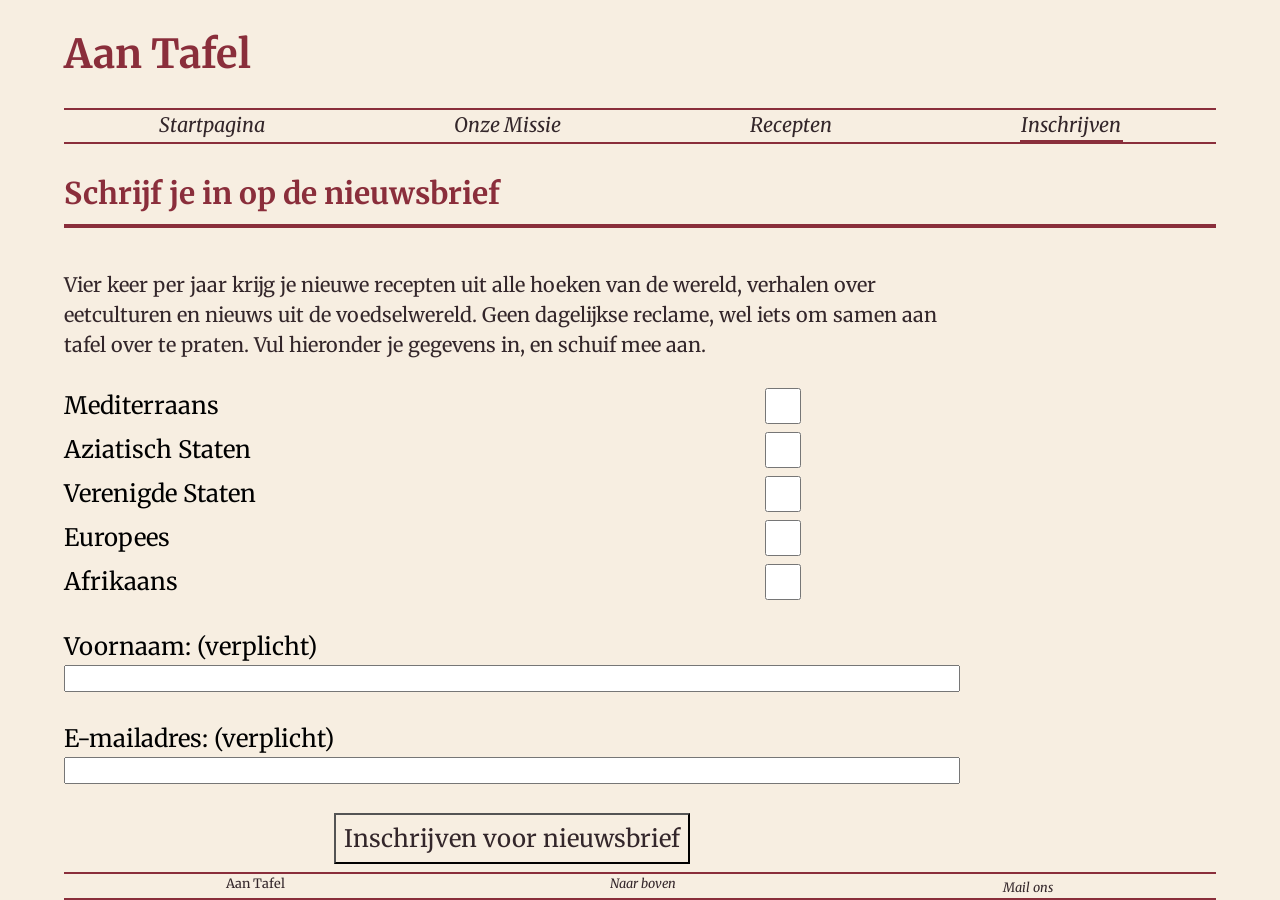
==== inschrijven.html @ cccd8f9d "Starting dry clean" ====
<!DOCTYPE html>
<html lang="nl">
<head>
    <meta charset="UTF-8">
    <meta name="viewport" content="width=device-width, initial-scale=1.0">
    <link rel="stylesheet" href="style.css">
    <title>Aan Tafel: Inschrijven</title>
</head>
<body>
    <header id="header">
        <h1>Aan Tafel</h1>
        <nav>
            <ul>
                <li class="make-header-underlining">
                    <a href="index.html">Startpagina</a>
                </li>
                <li class="make-header-underlining">
                    <a href="onze-missie.html">Onze Missie</a>
                </li>
                <li>
                    <a href="recepten.html">Recepten</a>
                </li>
                <li id="current">
                    <a  aria-current="page" href="inschrijven.html">Inschrijven</a>
                </li>
            </ul>
        </nav>
    </header>


    <main>

        <section class="subscription">

            <h2>Schrijf je in op de nieuwsbrief</h2>

            <p>Vier keer per jaar krijg je nieuwe recepten uit alle hoeken van de wereld,
                verhalen over eetculturen en nieuws uit de voedselwereld.
                Geen dagelijkse reclame, wel iets om samen aan tafel over te praten.
                Vul hieronder je gegevens in, en schuif mee aan.
            </p>

            <form action="#" method="post">
                <div class="checkbox-section">
                    <label for="optie-Mediterraans">Mediterraans</label>
                    <input type="checkbox" id="keuken-opties" name="optie-Mediterraans">
                    <label for="optie-Aziatisch">Aziatisch Staten</label>
                    <input type="checkbox" id="keuken-opties" name="optie-Aziatisch">
                    <label for="optie-Verenigde-Staten">Verenigde Staten</label>
                    <input type="checkbox" id="keuken-opties" name="optie-Verenigde-Staten">
                    <label for="optie-Europees">Europees</label>
                    <input type="checkbox" id="keuken-opties" name="optie-Europees">
                    <label for="optie-Afrikaans">Afrikaans</label>
                    <input type="checkbox" id="keuken-opties" name="optie-Afrikaans">
                </div>

                <div>
                    <label for="voornaam">Voornaam: (verplicht)</label>
                    <input type="text" id="voornaam" required maxlength="100" name="voornaam">
                </div>

                <div>
                    <label for="e-mailadres">E-mailadres: (verplicht)</label>
                    <input type="email" id="e-mailadres" required maxlength="254" name="e-mailadres">
                </div>
                <button type="submit">Inschrijven voor nieuwsbrief</button>
            </form>

        </section>

    </main>



    <footer>

        <p>Aan Tafel</p>

        <a href="#header">Naar boven</a>

        <address>
            <a href="mailto:jonathan.smeets@student.ucll.be">Mail ons</a>
        </address>

    </footer>

</body>
</html>
---- style.css ----
@font-face{
    font-family: "merriweather";
    src: url("fonts/merriweather-bold-italic.woff2");
    font-weight: 700;
    font-style: italic;
}

@font-face{
    font-family: "merriweather";
    src: url("fonts/merriweather-bold.woff2");
    font-weight: 700;
    font-style: normal;
}

@font-face{
    font-family: "merriweather";
    src: url(fonts/merriweather-italic.woff2);
    font-weight: 400;
    font-style: italic;
}

@font-face{
    font-family: "merriweather";
    src: url(fonts/merriweather-regular.woff2);
    font-weight: 400;
    font-style: normal;
}

:root{
    --font-fam: "merriweather", serif;
    --text-color:#33262A;
    --primary-accent: #8A2E3B;
    --secondary-accent: #C27A45;
    --background-color: #f7eee1;
    --primary-gap: 1.8rem;
    --secondary-gap: 1.5rem;
    --tertiary-gap: 1rem;
    --fourth-gap: 0.5rem;
    --par-line-height: 1.5;
    --font-size-extra-large: 2rem;
    --font-size-large: 1.5rem;
    --font-size-medium: 1.2rem;
    --font-size-regular: 1rem;
    --font-size-small: 0.8rem;
    --font-size-a: 1rem;
    --font-max-h1: 2.5rem;
    --font-max-h2: 1.875rem;
    --font-max-h3: 1.5rem;
    --font-max-h4: 1.245rem;
    --font-max-small: 1rem;
    --font-max-p: 1.245rem;
    --font-max-a: 1.245rem;
    --font-scaling-value: 1dvw;
    --special-small-margin: 0.1rem;
    --clamp-min: 0rem;
    --clamp-max: 0rem;
}

*{
    margin: 0;
    padding: 0;
    box-sizing: border-box;
}

nav ul{
    list-style: none;
}

img, picture{
    max-width: 100%;
    max-height: 100%;
    height: 100%;
    width: 100%;
}

img{
    object-fit: cover;
}


body{
    display: flex;
    flex-direction: column;
    gap: var(--primary-gap);
    background-color: var(--background-color);
    min-height: 100dvh;
    line-height: var(--par-line-height);
}

section, article, aside, figure, main, div{
    display: grid;
}

main{
    gap: var(--secondary-gap);
}

main, header, footer{
    width: 96dvw;
    margin: auto;
}

section, article, aside{
    gap: var(--tertiary-gap);
}

figure{
    gap: var(--fourth-gap);
}

#current{
    border-bottom: 0.15rem solid var(--primary-accent);
}

ol, .recipe-article ul{
    margin-left: 1rem;
}

li{
    max-width: 70ch;
}



/*Text related styling*/

body, button, input{
    font-family: var(--font-fam);
}

em{
    font-weight: 700;
    margin-left: var(--special-small-margin);
    margin-right: var(--special-small-margin);
}
/*clamps start*/
figcaption, p{
    font-size: clamp(var(--clamp-min), var(--font-scaling-value) + var(--clamp-min), var(--clamp-max));
}

figcaption{
    --clamp-min: var(--font-size-small);
    --clamp-max: var(--font-max-p);
}

p{
    --clamp-min: var(--font-size-regular);
    --clamp-max: var(--font-max-p);
}

/*clamps end*/

p{
    color: var(--text-color);
    max-width: 70ch;
}

h1, h2, h3, h4, h5{
    padding-bottom: 0.5rem;
}

h1, h2, h3{
    color: var(--primary-accent);
}

h1{
    font-size: clamp(var(--font-size-extra-large), var(--font-scaling-value) + var(--font-size-extra-large), var(--font-max-h1));
    margin-top: 1.5rem;
    margin-bottom: 1rem;

}

h2, h3{
    border-bottom: 0.25rem solid var(--primary-accent);
    width: 100%;
}

h2{
    font-size: clamp(var(--font-size-large), var(--font-scaling-value) + var(--font-size-large), var(--font-max-h2));
    margin-top: 1.2rem;
    margin-bottom: 0.8rem;
}

h3{
    font-size: clamp(var(--font-size-medium), var(--font-scaling-value) + (var(--font-size-medium)), var(--font-max-h3));
    margin-top: 1rem;
    margin-bottom: 0.7rem;
}


h4{
    font-size: clamp(var(--font-size-regular), var(--font-scaling-value) + var(--font-size-medium), var(--font-max-h4));
    color: var(--text-color);
    margin-top: 0.9rem;
    margin-bottom: 0.6rem;
}

h5{
    margin-top: 0.8rem;
    margin-bottom: 0.4rem;
    font-size: clamp(var(--font-size-regular), var(--font-scaling-value) + var(--font-size-regular), var(--font-max-h4));
}

label, button{
    font-size: clamp(var(--font-size-regular), var(--font-scaling-value) + var(--font-size-regular), var(--font-size-large));

}


button{
    color: var(--text-color);
    background-color: var(--background-color);
    transition: all 1s ease-in-out;
}

button:hover{
    color: var(--text-color);
    background-color: var(--secondary-accent);
}

a:link, a:visited{
    color: var(--text-color);
    font-size: clamp(var(--font-size-a), var(--font-scaling-value) + var(--font-size-a), var(--font-max-a));
    text-decoration: none;
    font-style: italic;
    margin-left: var(--special-small-margin);
    margin-right: var(--special-small-margin);
}



a:hover{
    color: var(--primary-accent);
    text-decoration: underline solid var(--primary-accent) 0.05rem;
}


/*HEADER and FOOTER*/

header nav ul{
    display: grid;
    grid-template-columns: repeat(2, 1fr);
    border-top: 0.15rem solid var(--primary-accent);
    border-bottom: 0.15rem solid var(--primary-accent);
}

.make-header-underlining{
    border-bottom: 0.1rem dashed var(--secondary-accent);
}

header{
    display: flex;
    flex-direction: column;
}

footer{
    display: flex;
    justify-content: space-evenly;
    border-top: 0.15rem solid var(--primary-accent);
    border-bottom: 0.15rem solid var(--primary-accent);
}


footer p, footer a:link, footer a:visited{
    font-size: var(--font-size-small);
}


/*WEBPAGES*/

/*HOMEPAGE*/

.homepage-top-pics{
    grid-template-columns: 1fr;
}

/*BLOCKQUOTE*/

blockquote{
    display: flex;
    flex-flow: column wrap;
    border-top: 0.4rem double var(--secondary-accent);
    border-bottom: 0.4rem double var(--secondary-accent);
    padding-top: 0.5rem;
    padding-bottom: 0.5rem;
}

blockquote p{
    font-style: italic;
    font-weight: 700;
    font-size: clamp(var(--font-size-medium), var(--font-scaling-value) + var(--font-size-medium), var(--font-max-h1));
    color: var(--primary-accent);
    text-align: center;
}

blockquote p, blockquote, figcaption, .mission, .recipe-article, form button{
    margin: auto;
}

/*RECIPES PAGE*/


/*"INSCHRIJVEN" PAGE*/

form{
    display: grid;
    width: 70dvw;
    gap: var(--primary-gap);
    background-color: var(--background-color);
}

form div{
    display: grid;
}

form button{
    width: fit-content;
    padding: 0.5rem;
}

.checkbox-section{
    gap: var(--fourth-gap);
}

.checkbox-section input{
    grid-column: 2 / 3;
}

input[type="checkbox"]{
    accent-color: var(--primary-accent);
}

input{
    color: var(--primary-accent);
    font-size: large;
}







/*hides or shows content based based on screen size*/

    .visible-from-tablet, .visible-from-desktop{
        display: none;
    }



/*MEDIA QUERIES*/


@media (min-width: 380px){

    main, header, footer{
        width: 90dvw;
        margin: auto;
    }
}


/*REGULAR PHONE SIZE*/



/*TABLET SIZE*/

@media (min-width: 600px){

    /*HEADER AND FOOTER START*/

    header nav ul, footer{
        display: flex;
        justify-content: space-evenly;
    }
    .make-header-underlining{
        border-bottom: none;
    }

    /*HEADER AND FOOTER END*/

    article.visible-from-tablet{
        display: grid;
    }

    img.visible-from-tablet, picture.visible-from-tablet{
        display: block;
    }


    /*start of homepage*/

    .homepage-top-pics figure{
        grid-template-columns: 2fr 1fr;
        grid-template-rows: repeat(2, 1fr);
    }

    .news, .new-recipes{
        grid-template-columns: repeat(3, 1fr);
        grid-template-rows: 1fr 5fr;
    }

    .news h3, .new-recipes h3{
        grid-area: 1 / 1 / 2 / 4;
    }

    .news article, .new-recipes article{
        grid-template-columns: 1fr;
        grid-template-rows: repeat(2, 1fr);

    }

    /*one of the homepage pics spans*/

    .spans-for-tablet-desktop{
        grid-area: 1 / 1 / 3 / 2;
    }

    /*end of homepage*/

    /*start of "onze missie" page*/

    .mission-top-pics, .mission-bottom-pics{
        grid-template-columns: repeat(2, 1fr);
    }

    .mission-top-pics figcaption, .mission-bottom-pics figcaption, .recipe-article figcaption{
        grid-area: 2 / 1 / 3 / 3;
    }

    /*end of "onze missie" page*/

    /*start of "recepten" page*/

    .recipe-article figure{
        grid-template-columns: repeat(2, 1fr);
    }

    .prep-section ol, .ingredient-section ul{
        display: grid;
        gap: var(--fourth-gap);
    }

    .ingredient-section ul{
        justify-self: start;
    }
    /*end of "recepten" page*/

    /*start of "inschrijven" page*/

}

    /*end of "inschrijven" page*/



/*DESKTOP SIZE*/


@media (min-width: 1024px){

    article.visible-from-desktop{
        display: grid;
    }

    picture.visible-from-desktop, img.visible-from-desktop{
        display: block;
    }

    header nav ul, footer{
        justify-content: space-around;
    }

    /*HOMEPAGE START*/

    .homepage-top-pics figure{
        grid-template-columns: 2fr 1fr 1fr;
    }

    .news, .new-recipes{
        grid-template-columns: repeat(4, 1fr);
    }

    .news h3, .new-recipes h3{
        grid-area: 1 / 1 / 2 / 5;
    }

    /*HOMEPAGE END*/

    /*"ONZE MISSIE" START*/

    .mission-top-pics, .mission-bottom-pics{
        grid-template-columns: repeat(4, 1fr);
        grid-template-rows: 1fr;
    }

    .mission-top-pics figcaption, .mission-bottom-pics figcaption{
        grid-area: 2 / 1 / 3 / 5;
    }

    .mission{
        margin-top: 5rem;
        margin-bottom: 5rem;
    }

    /*"ONZE MISSIE" END*/

    /*"RECEPTEN" START*/

    .recipe-article figure{
        grid-template-rows:  1fr 1fr 0.2fr;
    }

    .recipe-article div{
        grid-template-columns: repeat(2, 1fr);
    }

    .prep-section, .ingredient-section{
        display: flex;
        flex-direction: column;
    }

    .recipe-article figcaption{
        grid-area: 3 / 1 / 4 / 3;
    }

    .recipe-article{
        width: 90%;
    }

    /*"RECEPTEN" END*/

    /*"INSCHRIJVEN" START*/

    .subscription{
        gap: var(--primary-gap);
    }


    /*"INSCHRIJVEN" END"*/
}

/*Roughly 40% or more laptop would have this screen width size*/
@media(min-width: 1250px){

    body, main{
        gap: var(--fourth-gap);
    }

    /*HOMEPAGE START*/

    /*These settings lower the distance between content in the news
    and new-recipes sections. Without these the distance would be obviously
    large on around 40% or more laptops.*/


    .news article, .new-recipes article{
        grid-template-rows: 0.5fr 0.4fr;
    }

    /*HOMEPAGE END*/

    .recipe-article picture, .recipe-article img{
        max-width: 35dvw;
        max-height: 40dvh;
        margin: auto;
    }

    .recipe-article figure{
        grid-template-columns: repeat(2, 1fr);
        grid-template-rows: 0.8fr 0.2fr;
    }

}
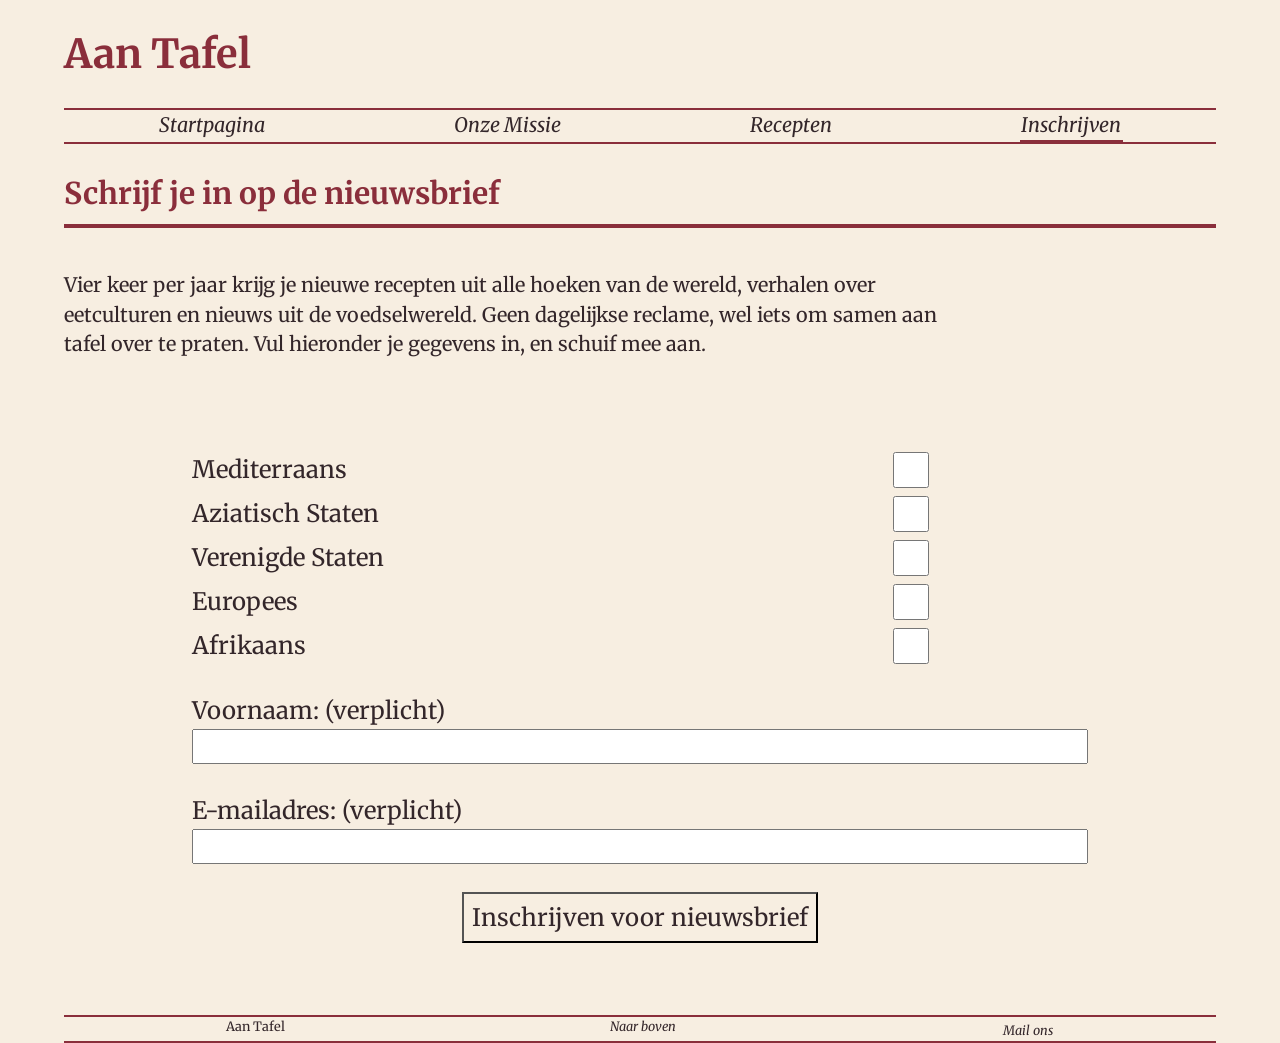
==== commit f3c37e82: "Fix typo in figcaption mission page" ====
--- a/inschrijven.html
+++ b/inschrijven.html
@@ -43,15 +43,15 @@
             <form action="#" method="post">
                 <div class="checkbox-section">
                     <label for="optie-Mediterraans">Mediterraans</label>
-                    <input type="checkbox" id="keuken-opties" name="optie-Mediterraans">
+                    <input type="checkbox" id="optie-Mediterraans" name="optie-Mediterraans">
                     <label for="optie-Aziatisch">Aziatisch Staten</label>
-                    <input type="checkbox" id="keuken-opties" name="optie-Aziatisch">
+                    <input type="checkbox" id="optie-Aziatisch" name="optie-Aziatisch">
                     <label for="optie-Verenigde-Staten">Verenigde Staten</label>
-                    <input type="checkbox" id="keuken-opties" name="optie-Verenigde-Staten">
+                    <input type="checkbox" id="optie-Verenigde-Staten" name="optie-Verenigde-Staten">
                     <label for="optie-Europees">Europees</label>
-                    <input type="checkbox" id="keuken-opties" name="optie-Europees">
+                    <input type="checkbox" id="optie-Europees" name="optie-Europees">
                     <label for="optie-Afrikaans">Afrikaans</label>
-                    <input type="checkbox" id="keuken-opties" name="optie-Afrikaans">
+                    <input type="checkbox" id="optie-Afrikaans" name="optie-Afrikaans">
                 </div>
 
                 <div>
--- a/style.css
+++ b/style.css
@@ -14,14 +14,14 @@
 
 @font-face{
     font-family: "merriweather";
-    src: url(fonts/merriweather-italic.woff2);
+    src: url("fonts/merriweather-italic.woff2");
     font-weight: 400;
     font-style: italic;
 }
 
 @font-face{
     font-family: "merriweather";
-    src: url(fonts/merriweather-regular.woff2);
+    src: url("fonts/merriweather-regular.woff2");
     font-weight: 400;
     font-style: normal;
 }
@@ -47,13 +47,13 @@
     --font-max-h2: 1.875rem;
     --font-max-h3: 1.5rem;
     --font-max-h4: 1.245rem;
-    --font-max-small: 1rem;
     --font-max-p: 1.245rem;
     --font-max-a: 1.245rem;
     --font-scaling-value: 1dvw;
     --special-small-margin: 0.1rem;
     --clamp-min: 0rem;
     --clamp-max: 0rem;
+    --clamp-ideal: 0rem;
 }
 
 *{
@@ -67,9 +67,9 @@
 }
 
 img, picture{
-    max-width: 100%;
     max-height: 100%;
     height: 100%;
+    /*Instead max-width because the images didn't fill the space as desired*/
     width: 100%;
 }
 
@@ -108,7 +108,7 @@
     gap: var(--fourth-gap);
 }
 
-#current{
+#current, header nav ul, footer{
     border-bottom: 0.15rem solid var(--primary-accent);
 }
 
@@ -126,15 +126,16 @@
 
 body, button, input{
     font-family: var(--font-fam);
+    color: var(--text-color);
 }
 
 em{
     font-weight: 700;
-    margin-left: var(--special-small-margin);
-    margin-right: var(--special-small-margin);
-}
-/*clamps start*/
-figcaption, p{
+    margin-inline: var(--special-small-margin);
+}
+
+/*clamps*/
+figcaption, p, h1, h2, h3, h4, h5, a:link, a:visited, label, button{
     font-size: clamp(var(--clamp-min), var(--font-scaling-value) + var(--clamp-min), var(--clamp-max));
 }
 
@@ -148,10 +149,42 @@
     --clamp-max: var(--font-max-p);
 }
 
-/*clamps end*/
+h1{
+    --clamp-min: var(--font-size-extra-large);
+    --clamp-max: var(--font-max-h1);
+}
+
+h2{
+    --clamp-min: var(--font-size-large);
+    --clamp-max: var(--font-max-h2);
+}
+
+h3{
+    --clamp-min: var(--font-size-medium);
+    --clamp-max: var(--font-max-h3);
+}
+
+h4{
+    --clamp-min: var(--font-size-medium);
+    --clamp-max: var(--font-max-h4);
+}
+
+h5{
+    --clamp-min: var(--font-size-regular);
+    --clamp-max: var(--font-max-h4);
+}
+
+a:link, a:visited{
+    --clamp-min: var(--font-size-a);
+    --clamp-max: var(--font-max-a);
+}
+
+label, button{
+    --clamp-min: var(--font-size-regular);
+    --clamp-max: var(--font-size-large);
+}
 
 p{
-    color: var(--text-color);
     max-width: 70ch;
 }
 
@@ -164,10 +197,8 @@
 }
 
 h1{
-    font-size: clamp(var(--font-size-extra-large), var(--font-scaling-value) + var(--font-size-extra-large), var(--font-max-h1));
     margin-top: 1.5rem;
     margin-bottom: 1rem;
-
 }
 
 h2, h3{
@@ -176,21 +207,17 @@
 }
 
 h2{
-    font-size: clamp(var(--font-size-large), var(--font-scaling-value) + var(--font-size-large), var(--font-max-h2));
     margin-top: 1.2rem;
     margin-bottom: 0.8rem;
 }
 
 h3{
-    font-size: clamp(var(--font-size-medium), var(--font-scaling-value) + (var(--font-size-medium)), var(--font-max-h3));
     margin-top: 1rem;
     margin-bottom: 0.7rem;
 }
 
 
 h4{
-    font-size: clamp(var(--font-size-regular), var(--font-scaling-value) + var(--font-size-medium), var(--font-max-h4));
-    color: var(--text-color);
     margin-top: 0.9rem;
     margin-bottom: 0.6rem;
 }
@@ -198,42 +225,28 @@
 h5{
     margin-top: 0.8rem;
     margin-bottom: 0.4rem;
-    font-size: clamp(var(--font-size-regular), var(--font-scaling-value) + var(--font-size-regular), var(--font-max-h4));
-}
-
-label, button{
-    font-size: clamp(var(--font-size-regular), var(--font-scaling-value) + var(--font-size-regular), var(--font-size-large));
-
-}
-
+}
 
 button{
-    color: var(--text-color);
     background-color: var(--background-color);
     transition: all 1s ease-in-out;
 }
 
 button:hover{
-    color: var(--text-color);
     background-color: var(--secondary-accent);
 }
 
 a:link, a:visited{
     color: var(--text-color);
-    font-size: clamp(var(--font-size-a), var(--font-scaling-value) + var(--font-size-a), var(--font-max-a));
     text-decoration: none;
     font-style: italic;
-    margin-left: var(--special-small-margin);
-    margin-right: var(--special-small-margin);
-}
-
-
+    margin-inline: var(--special-small-margin);
+}
 
 a:hover{
     color: var(--primary-accent);
     text-decoration: underline solid var(--primary-accent) 0.05rem;
 }
-
 
 /*HEADER and FOOTER*/
 
@@ -241,7 +254,6 @@
     display: grid;
     grid-template-columns: repeat(2, 1fr);
     border-top: 0.15rem solid var(--primary-accent);
-    border-bottom: 0.15rem solid var(--primary-accent);
 }
 
 .make-header-underlining{
@@ -257,9 +269,7 @@
     display: flex;
     justify-content: space-evenly;
     border-top: 0.15rem solid var(--primary-accent);
-    border-bottom: 0.15rem solid var(--primary-accent);
-}
-
+}
 
 footer p, footer a:link, footer a:visited{
     font-size: var(--font-size-small);
@@ -270,19 +280,15 @@
 
 /*HOMEPAGE*/
 
-.homepage-top-pics{
-    grid-template-columns: 1fr;
-}
+
 
 /*BLOCKQUOTE*/
 
 blockquote{
     display: flex;
     flex-flow: column wrap;
-    border-top: 0.4rem double var(--secondary-accent);
-    border-bottom: 0.4rem double var(--secondary-accent);
-    padding-top: 0.5rem;
-    padding-bottom: 0.5rem;
+    border-block: 0.4rem double var(--secondary-accent);
+    padding-block: 0.5rem;
 }
 
 blockquote p{
@@ -306,11 +312,8 @@
     display: grid;
     width: 70dvw;
     gap: var(--primary-gap);
-    background-color: var(--background-color);
-}
-
-form div{
-    display: grid;
+    margin: auto;
+    padding-block: 5dvw;
 }
 
 form button{
@@ -332,14 +335,8 @@
 
 input{
     color: var(--primary-accent);
-    font-size: large;
-}
-
-
-
-
-
-
+    font-size: var(--font-size-large);
+}
 
 /*hides or shows content based based on screen size*/
 
@@ -347,23 +344,14 @@
         display: none;
     }
 
-
-
 /*MEDIA QUERIES*/
-
 
 @media (min-width: 380px){
 
     main, header, footer{
         width: 90dvw;
-        margin: auto;
-    }
-}
-
-
-/*REGULAR PHONE SIZE*/
-
-
+    }
+}
 
 /*TABLET SIZE*/
 
@@ -371,7 +359,7 @@
 
     /*HEADER AND FOOTER START*/
 
-    header nav ul, footer{
+    header nav ul{
         display: flex;
         justify-content: space-evenly;
     }
@@ -397,17 +385,16 @@
         grid-template-rows: repeat(2, 1fr);
     }
 
-    .news, .new-recipes{
+    .news-new-recipes{
         grid-template-columns: repeat(3, 1fr);
         grid-template-rows: 1fr 5fr;
     }
 
     .news h3, .new-recipes h3{
-        grid-area: 1 / 1 / 2 / 4;
+        grid-area: 1 / 1 / 2 / -1;
     }
 
     .news article, .new-recipes article{
-        grid-template-columns: 1fr;
         grid-template-rows: repeat(2, 1fr);
 
     }
@@ -422,12 +409,12 @@
 
     /*start of "onze missie" page*/
 
-    .mission-top-pics, .mission-bottom-pics{
+    .mission-tb-pics{
         grid-template-columns: repeat(2, 1fr);
     }
 
-    .mission-top-pics figcaption, .mission-bottom-pics figcaption, .recipe-article figcaption{
-        grid-area: 2 / 1 / 3 / 3;
+    .mission-tb-pics figcaption, .recipe-article figcaption{
+        grid-area: 2 / 1 / 3 / -1;
     }
 
     /*end of "onze missie" page*/
@@ -448,13 +435,7 @@
     }
     /*end of "recepten" page*/
 
-    /*start of "inschrijven" page*/
-
-}
-
-    /*end of "inschrijven" page*/
-
-
+}
 
 /*DESKTOP SIZE*/
 
@@ -479,25 +460,21 @@
         grid-template-columns: 2fr 1fr 1fr;
     }
 
-    .news, .new-recipes{
+    .news-new-recipes{
         grid-template-columns: repeat(4, 1fr);
     }
 
-    .news h3, .new-recipes h3{
-        grid-area: 1 / 1 / 2 / 5;
-    }
-
     /*HOMEPAGE END*/
 
     /*"ONZE MISSIE" START*/
 
-    .mission-top-pics, .mission-bottom-pics{
+    .mission-tb-pics{
         grid-template-columns: repeat(4, 1fr);
         grid-template-rows: 1fr;
     }
 
-    .mission-top-pics figcaption, .mission-bottom-pics figcaption{
-        grid-area: 2 / 1 / 3 / 5;
+    .mission-tb-pics figcaption{
+        grid-area: 2 / 1 / 3 / -1;
     }
 
     .mission{
@@ -523,7 +500,7 @@
     }
 
     .recipe-article figcaption{
-        grid-area: 3 / 1 / 4 / 3;
+        grid-area: 3 / 1 / 4 / -1;
     }
 
     .recipe-article{
@@ -569,7 +546,6 @@
     }
 
     .recipe-article figure{
-        grid-template-columns: repeat(2, 1fr);
         grid-template-rows: 0.8fr 0.2fr;
     }
 
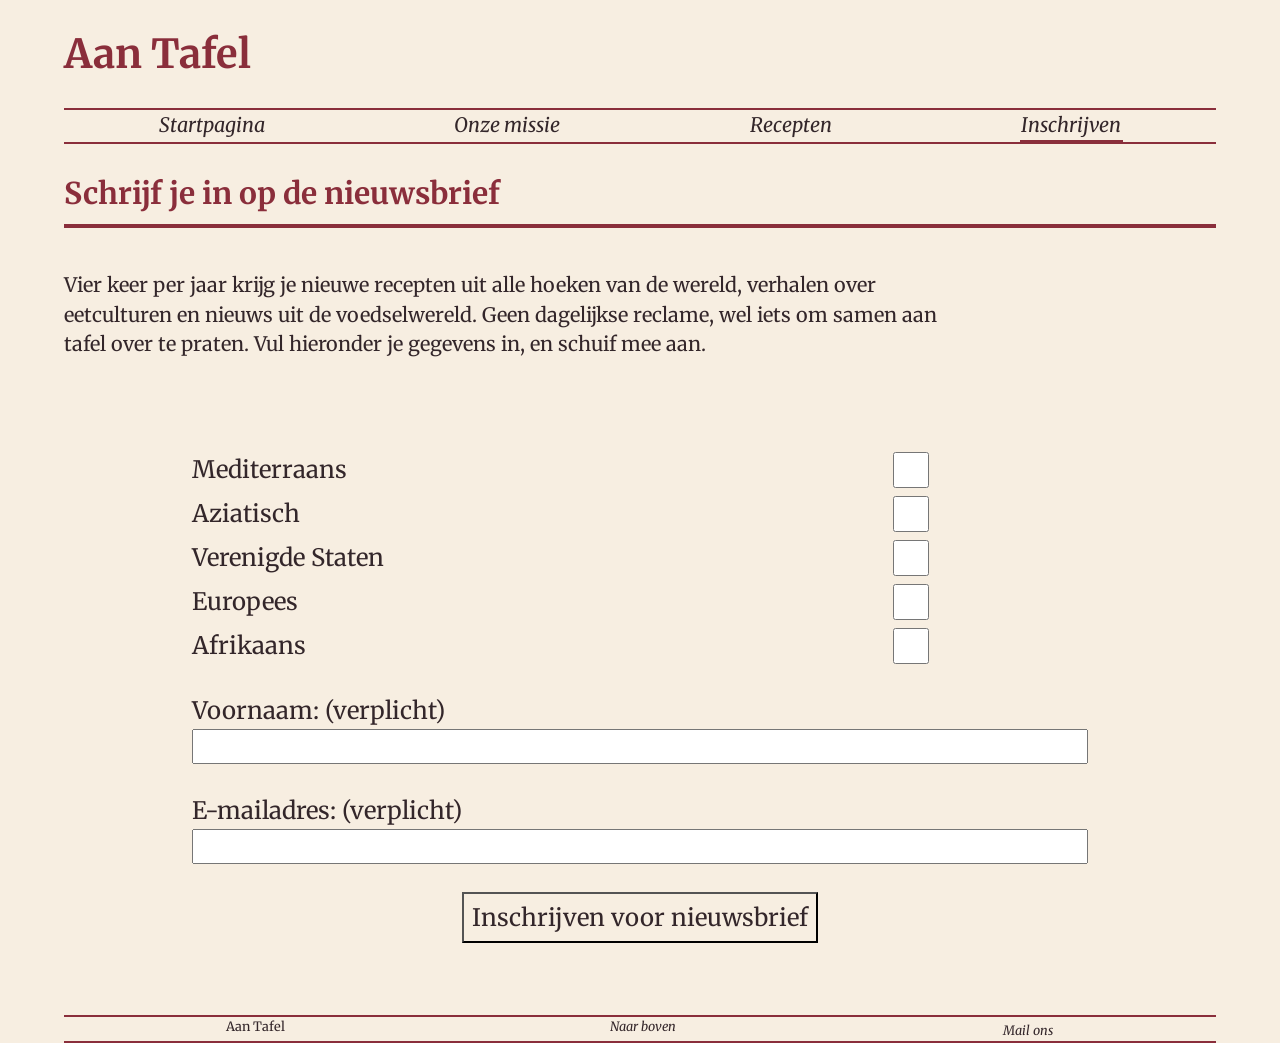
==== commit 4c7cb4a0: "Fix header content and webkit invisibility, etc" ====
--- a/inschrijven.html
+++ b/inschrijven.html
@@ -15,7 +15,7 @@
                     <a href="index.html">Startpagina</a>
                 </li>
                 <li class="make-header-underlining">
-                    <a href="onze-missie.html">Onze Missie</a>
+                    <a href="onze-missie.html">Onze missie</a>
                 </li>
                 <li>
                     <a href="recepten.html">Recepten</a>
@@ -44,7 +44,7 @@
                 <div class="checkbox-section">
                     <label for="optie-Mediterraans">Mediterraans</label>
                     <input type="checkbox" id="optie-Mediterraans" name="optie-Mediterraans">
-                    <label for="optie-Aziatisch">Aziatisch Staten</label>
+                    <label for="optie-Aziatisch">Aziatisch</label>
                     <input type="checkbox" id="optie-Aziatisch" name="optie-Aziatisch">
                     <label for="optie-Verenigde-Staten">Verenigde Staten</label>
                     <input type="checkbox" id="optie-Verenigde-Staten" name="optie-Verenigde-Staten">
--- a/style.css
+++ b/style.css
@@ -135,7 +135,7 @@
 }
 
 /*clamps*/
-figcaption, p, h1, h2, h3, h4, h5, a:link, a:visited, label, button{
+figcaption, p, h1, h2, h3, h4, h5, label, button{
     font-size: clamp(var(--clamp-min), var(--font-scaling-value) + var(--clamp-min), var(--clamp-max));
 }
 
@@ -172,11 +172,6 @@
 h5{
     --clamp-min: var(--font-size-regular);
     --clamp-max: var(--font-max-h4);
-}
-
-a:link, a:visited{
-    --clamp-min: var(--font-size-a);
-    --clamp-max: var(--font-max-a);
 }
 
 label, button{
@@ -241,6 +236,7 @@
     text-decoration: none;
     font-style: italic;
     margin-inline: var(--special-small-margin);
+    font-size: clamp(var(--font-size-a), var(--font-scaling-value) + var(--font-size-a), var(--font-max-a));
 }
 
 a:hover{
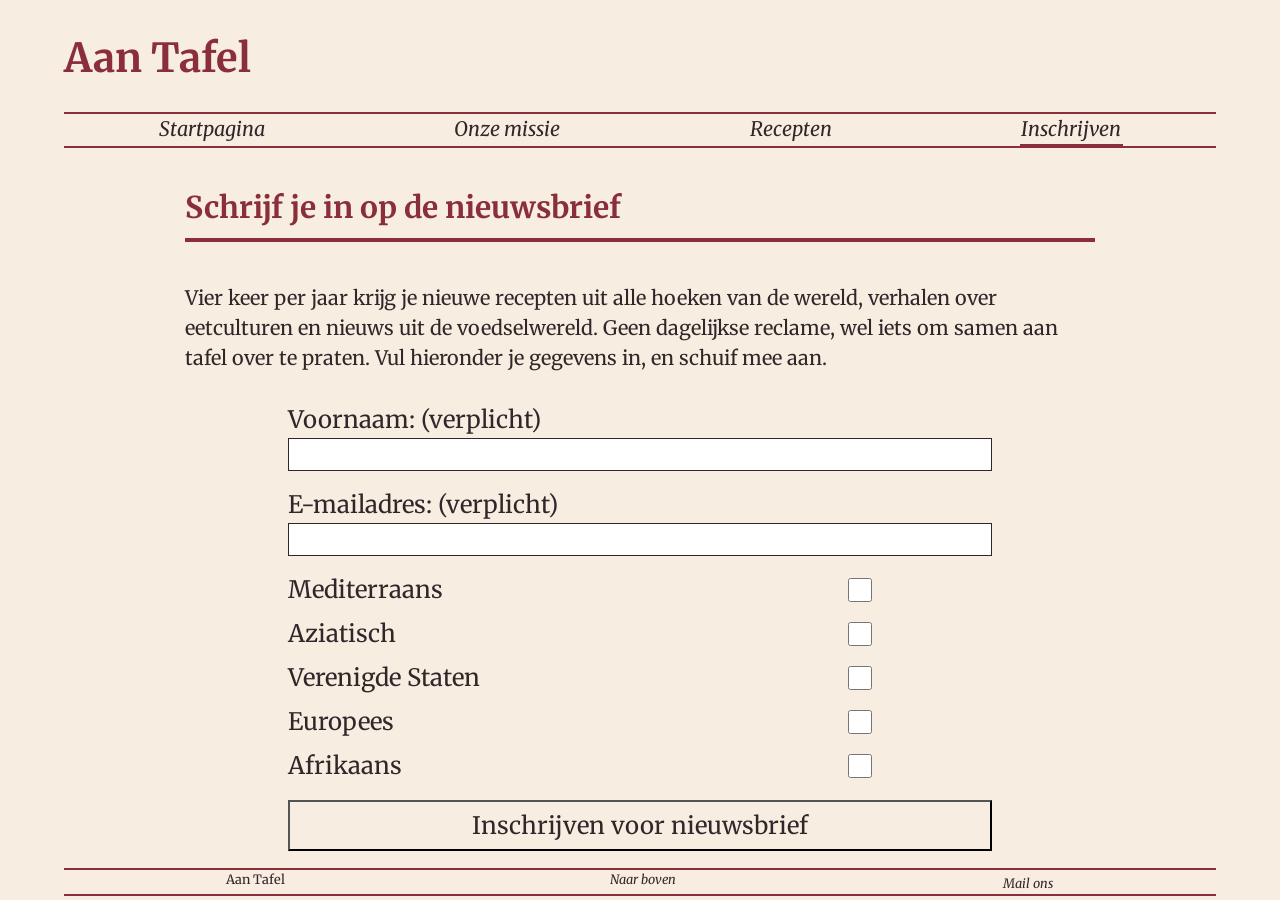
==== commit b27092c1: "Fix form bugs" ====
--- a/inschrijven.html
+++ b/inschrijven.html
@@ -41,6 +41,17 @@
             </p>
 
             <form action="#" method="post">
+
+                <div>
+                    <label for="voornaam">Voornaam: (verplicht)</label>
+                    <input type="text" id="voornaam" required maxlength="100" name="voornaam">
+                </div>
+
+                <div>
+                    <label for="e-mailadres">E-mailadres: (verplicht)</label>
+                    <input type="email" id="e-mailadres" required maxlength="254" name="e-mailadres">
+                </div>
+
                 <div class="checkbox-section">
                     <label for="optie-Mediterraans">Mediterraans</label>
                     <input type="checkbox" id="optie-Mediterraans" name="optie-Mediterraans">
@@ -54,15 +65,6 @@
                     <input type="checkbox" id="optie-Afrikaans" name="optie-Afrikaans">
                 </div>
 
-                <div>
-                    <label for="voornaam">Voornaam: (verplicht)</label>
-                    <input type="text" id="voornaam" required maxlength="100" name="voornaam">
-                </div>
-
-                <div>
-                    <label for="e-mailadres">E-mailadres: (verplicht)</label>
-                    <input type="email" id="e-mailadres" required maxlength="254" name="e-mailadres">
-                </div>
                 <button type="submit">Inschrijven voor nieuwsbrief</button>
             </form>
 
--- a/style.css
+++ b/style.css
@@ -224,7 +224,6 @@
 
 button{
     background-color: var(--background-color);
-    transition: all 1s ease-in-out;
 }
 
 button:hover{
@@ -236,7 +235,8 @@
     text-decoration: none;
     font-style: italic;
     margin-inline: var(--special-small-margin);
-    font-size: clamp(var(--font-size-a), var(--font-scaling-value) + var(--font-size-a), var(--font-max-a));
+    /*Custom properties caused invisibility issues in the header on webkit (safari)*/
+    font-size: clamp(1rem, 1dvw + 1rem, 1.245rem);
 }
 
 a:hover{
@@ -295,7 +295,7 @@
     text-align: center;
 }
 
-blockquote p, blockquote, figcaption, .mission, .recipe-article, form button{
+blockquote p, blockquote, figcaption, .mission, .recipe-article, form button, .subscription, form, input, label, button{
     margin: auto;
 }
 
@@ -303,17 +303,19 @@
 
 
 /*"INSCHRIJVEN" PAGE*/
+
 
 form{
     display: grid;
-    width: 70dvw;
-    gap: var(--primary-gap);
-    margin: auto;
-    padding-block: 5dvw;
+    gap: var(--tertiary-gap);
+    width: 80dvw;
+}
+
+form div, input, label, button{
+    width: 100%;
 }
 
 form button{
-    width: fit-content;
     padding: 0.5rem;
 }
 
@@ -327,11 +329,15 @@
 
 input[type="checkbox"]{
     accent-color: var(--primary-accent);
+    width: 1em;
+    height: 1em;
 }
 
 input{
     color: var(--primary-accent);
     font-size: var(--font-size-large);
+    border: 0.1rem solid var(--text-color);
+
 }
 
 /*hides or shows content based based on screen size*/
@@ -431,6 +437,13 @@
     }
     /*end of "recepten" page*/
 
+
+    /*"INSCHRIJVEN" PAGE START*/
+    /*I decrease the size to keep the form reasonably wide but not insanely wide as screens become bigger*/
+    form{
+        width: 70dvw;
+    }
+
 }
 
 /*DESKTOP SIZE*/
@@ -509,6 +522,11 @@
 
     .subscription{
         gap: var(--primary-gap);
+    }
+
+
+    form{
+        width: 60dvw;
     }
 
 
@@ -545,4 +563,9 @@
         grid-template-rows: 0.8fr 0.2fr;
     }
 
-}
+
+    form{
+        width: 55dvw;
+    }
+
+}
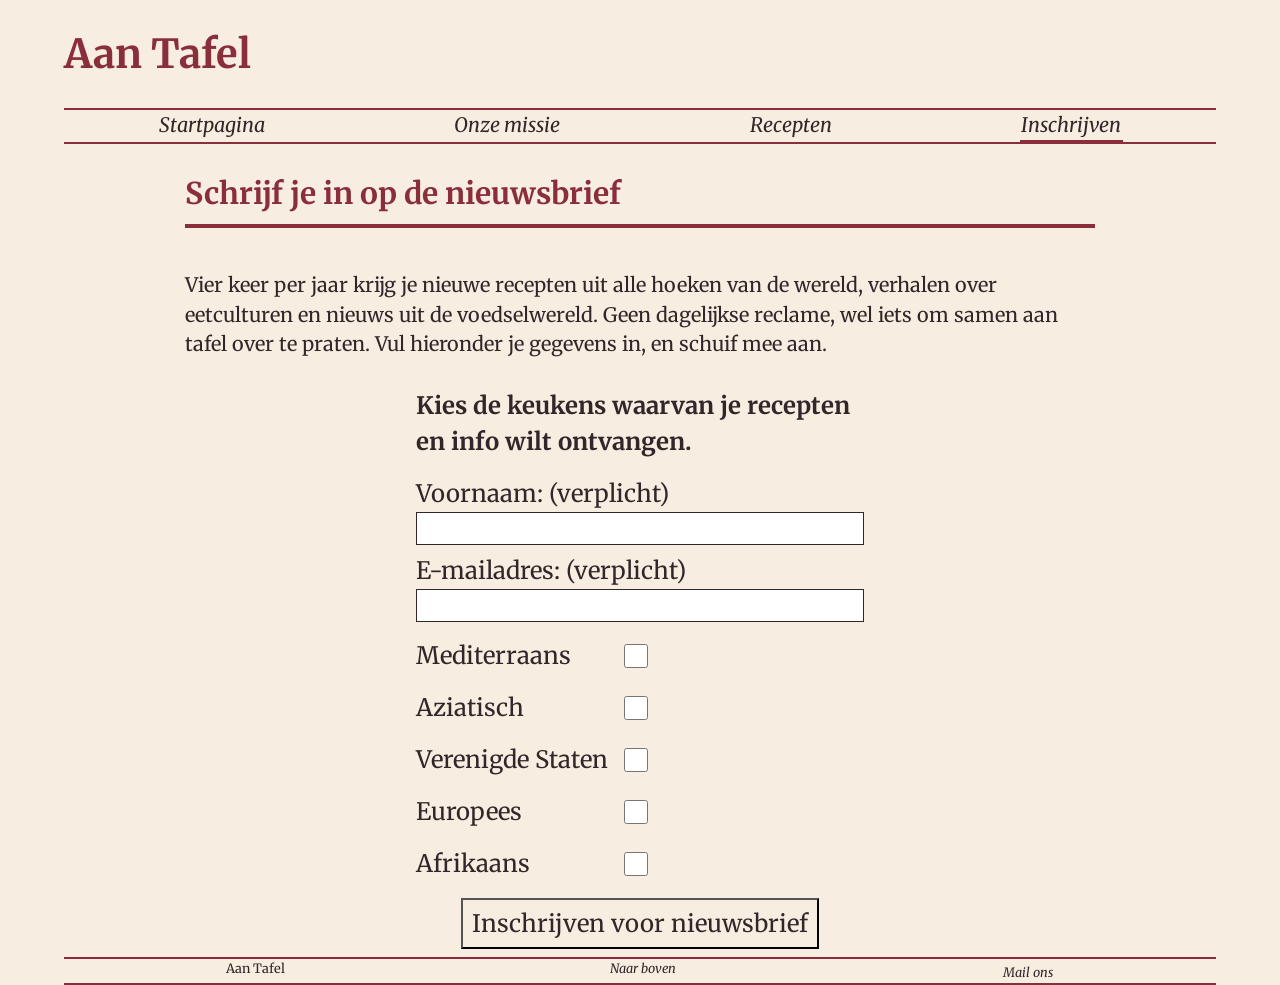
==== commit d8a77aef: "Change form layout and add fieldset / legend" ====
--- a/inschrijven.html
+++ b/inschrijven.html
@@ -41,29 +41,31 @@
             </p>
 
             <form action="#" method="post">
+                <fieldset>
+                    <legend>Kies de keukens waarvan je recepten en info wilt ontvangen.</legend>
+                    <div>
+                        <label for="voornaam">Voornaam: (verplicht)</label>
+                        <input type="text" id="voornaam" required maxlength="100" name="voornaam">
+                    </div>
 
-                <div>
-                    <label for="voornaam">Voornaam: (verplicht)</label>
-                    <input type="text" id="voornaam" required maxlength="100" name="voornaam">
-                </div>
+                    <div class="email">
+                        <label for="e-mailadres">E-mailadres: (verplicht)</label>
+                        <input type="email" id="e-mailadres" required maxlength="254" name="e-mailadres">
+                    </div>
 
-                <div>
-                    <label for="e-mailadres">E-mailadres: (verplicht)</label>
-                    <input type="email" id="e-mailadres" required maxlength="254" name="e-mailadres">
-                </div>
-
-                <div class="checkbox-section">
-                    <label for="optie-Mediterraans">Mediterraans</label>
-                    <input type="checkbox" id="optie-Mediterraans" name="optie-Mediterraans">
-                    <label for="optie-Aziatisch">Aziatisch</label>
-                    <input type="checkbox" id="optie-Aziatisch" name="optie-Aziatisch">
-                    <label for="optie-Verenigde-Staten">Verenigde Staten</label>
-                    <input type="checkbox" id="optie-Verenigde-Staten" name="optie-Verenigde-Staten">
-                    <label for="optie-Europees">Europees</label>
-                    <input type="checkbox" id="optie-Europees" name="optie-Europees">
-                    <label for="optie-Afrikaans">Afrikaans</label>
-                    <input type="checkbox" id="optie-Afrikaans" name="optie-Afrikaans">
-                </div>
+                    <div class="checkbox-section">
+                        <label for="optie-Mediterraans">Mediterraans</label>
+                        <input type="checkbox" id="optie-Mediterraans" name="optie-Mediterraans">
+                        <label for="optie-Aziatisch">Aziatisch</label>
+                        <input type="checkbox" id="optie-Aziatisch" name="optie-Aziatisch">
+                        <label for="optie-Verenigde-Staten">Verenigde Staten</label>
+                        <input type="checkbox" id="optie-Verenigde-Staten" name="optie-Verenigde-Staten">
+                        <label for="optie-Europees">Europees</label>
+                        <input type="checkbox" id="optie-Europees" name="optie-Europees">
+                        <label for="optie-Afrikaans">Afrikaans</label>
+                        <input type="checkbox" id="optie-Afrikaans" name="optie-Afrikaans">
+                    </div>
+                </fieldset>
 
                 <button type="submit">Inschrijven voor nieuwsbrief</button>
             </form>
--- a/style.css
+++ b/style.css
@@ -69,8 +69,12 @@
 img, picture{
     max-height: 100%;
     height: 100%;
-    /*Instead max-width because the images didn't fill the space as desired*/
     width: 100%;
+    max-width: 100%;
+}
+
+form input{
+    max-width: 100%;
 }
 
 img{
@@ -179,7 +183,7 @@
     --clamp-max: var(--font-size-large);
 }
 
-p{
+p, legend{
     max-width: 70ch;
 }
 
@@ -295,7 +299,7 @@
     text-align: center;
 }
 
-blockquote p, blockquote, figcaption, .mission, .recipe-article, form button, .subscription, form, input, label, button{
+blockquote p, blockquote, figcaption, .mission, .recipe-article, form button, .subscription, form, button{
     margin: auto;
 }
 
@@ -311,20 +315,46 @@
     width: 80dvw;
 }
 
-form div, input, label, button{
+button{
     width: 100%;
 }
 
 form button{
+    width: 80%;
     padding: 0.5rem;
 }
 
 .checkbox-section{
-    gap: var(--fourth-gap);
-}
-
-.checkbox-section input{
-    grid-column: 2 / 3;
+    gap: var(--tertiary-gap);
+    grid-template-columns: max-content auto;
+    margin-top: 1rem;
+}
+
+.checkbox-section input, .checkbox-section label{
+    margin-top: auto;
+    margin-bottom: auto;
+}
+
+fieldset{
+    min-width: 0;
+    border: none;
+    box-sizing: border-box;
+    width: 100%;
+    gap: var(--secondary-gap);
+}
+
+fieldset input{
+    width: 100%;
+}
+
+.email{
+    margin-top: 0.5rem;
+}
+
+legend{
+    font-size: var(--font-size-large);
+    margin-bottom: 1rem;
+    font-weight: 700;
 }
 
 input[type="checkbox"]{
@@ -441,7 +471,7 @@
     /*"INSCHRIJVEN" PAGE START*/
     /*I decrease the size to keep the form reasonably wide but not insanely wide as screens become bigger*/
     form{
-        width: 70dvw;
+        width: 50dvw;
     }
 
 }
@@ -526,7 +556,7 @@
 
 
     form{
-        width: 60dvw;
+        width: 40dvw;
     }
 
 
@@ -565,7 +595,7 @@
 
 
     form{
-        width: 55dvw;
-    }
-
-}
+        width: 35dvw;
+    }
+
+}
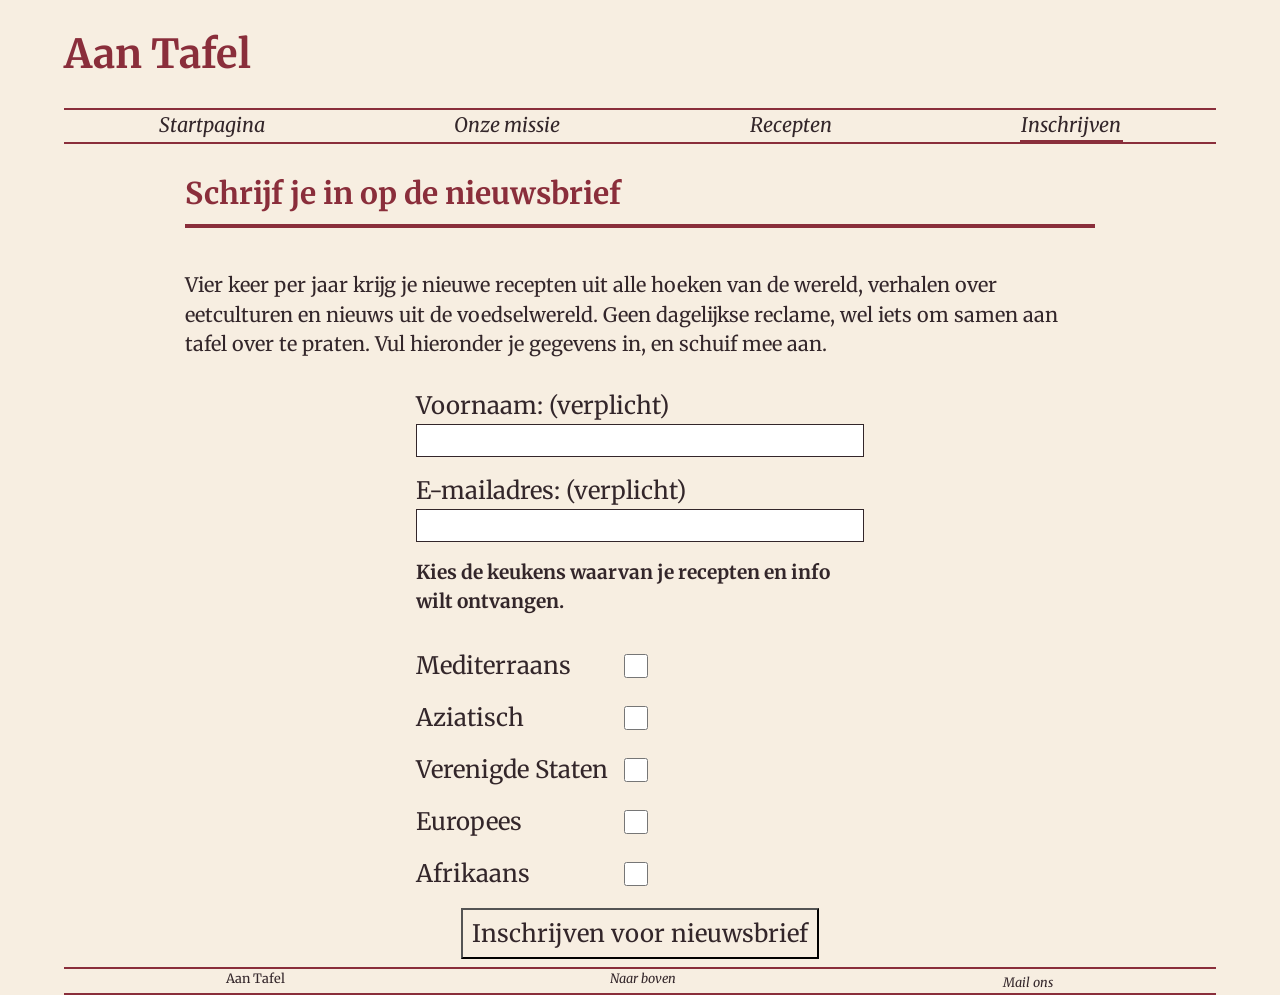
==== commit 59fb024d: "Set fieldset to cuisine checkboxes,change form css" ====
--- a/inschrijven.html
+++ b/inschrijven.html
@@ -41,17 +41,17 @@
             </p>
 
             <form action="#" method="post">
+                <div>
+                    <label for="voornaam">Voornaam: (verplicht)</label>
+                    <input type="text" id="voornaam" required maxlength="100" name="voornaam">
+                </div>
+
+                <div>
+                    <label for="e-mailadres">E-mailadres: (verplicht)</label>
+                    <input type="email" id="e-mailadres" required maxlength="254" name="e-mailadres">
+                </div>
                 <fieldset>
                     <legend>Kies de keukens waarvan je recepten en info wilt ontvangen.</legend>
-                    <div>
-                        <label for="voornaam">Voornaam: (verplicht)</label>
-                        <input type="text" id="voornaam" required maxlength="100" name="voornaam">
-                    </div>
-
-                    <div class="email">
-                        <label for="e-mailadres">E-mailadres: (verplicht)</label>
-                        <input type="email" id="e-mailadres" required maxlength="254" name="e-mailadres">
-                    </div>
 
                     <div class="checkbox-section">
                         <label for="optie-Mediterraans">Mediterraans</label>
@@ -66,6 +66,7 @@
                         <input type="checkbox" id="optie-Afrikaans" name="optie-Afrikaans">
                     </div>
                 </fieldset>
+
 
                 <button type="submit">Inschrijven voor nieuwsbrief</button>
             </form>
--- a/style.css
+++ b/style.css
@@ -73,10 +73,6 @@
     max-width: 100%;
 }
 
-form input{
-    max-width: 100%;
-}
-
 img{
     object-fit: cover;
 }
@@ -338,21 +334,15 @@
 fieldset{
     min-width: 0;
     border: none;
-    box-sizing: border-box;
     width: 100%;
-    gap: var(--secondary-gap);
-}
-
-fieldset input{
+}
+
+form input{
     width: 100%;
 }
 
-.email{
-    margin-top: 0.5rem;
-}
-
 legend{
-    font-size: var(--font-size-large);
+    font-size: var(--font-size-medium);
     margin-bottom: 1rem;
     font-weight: 700;
 }
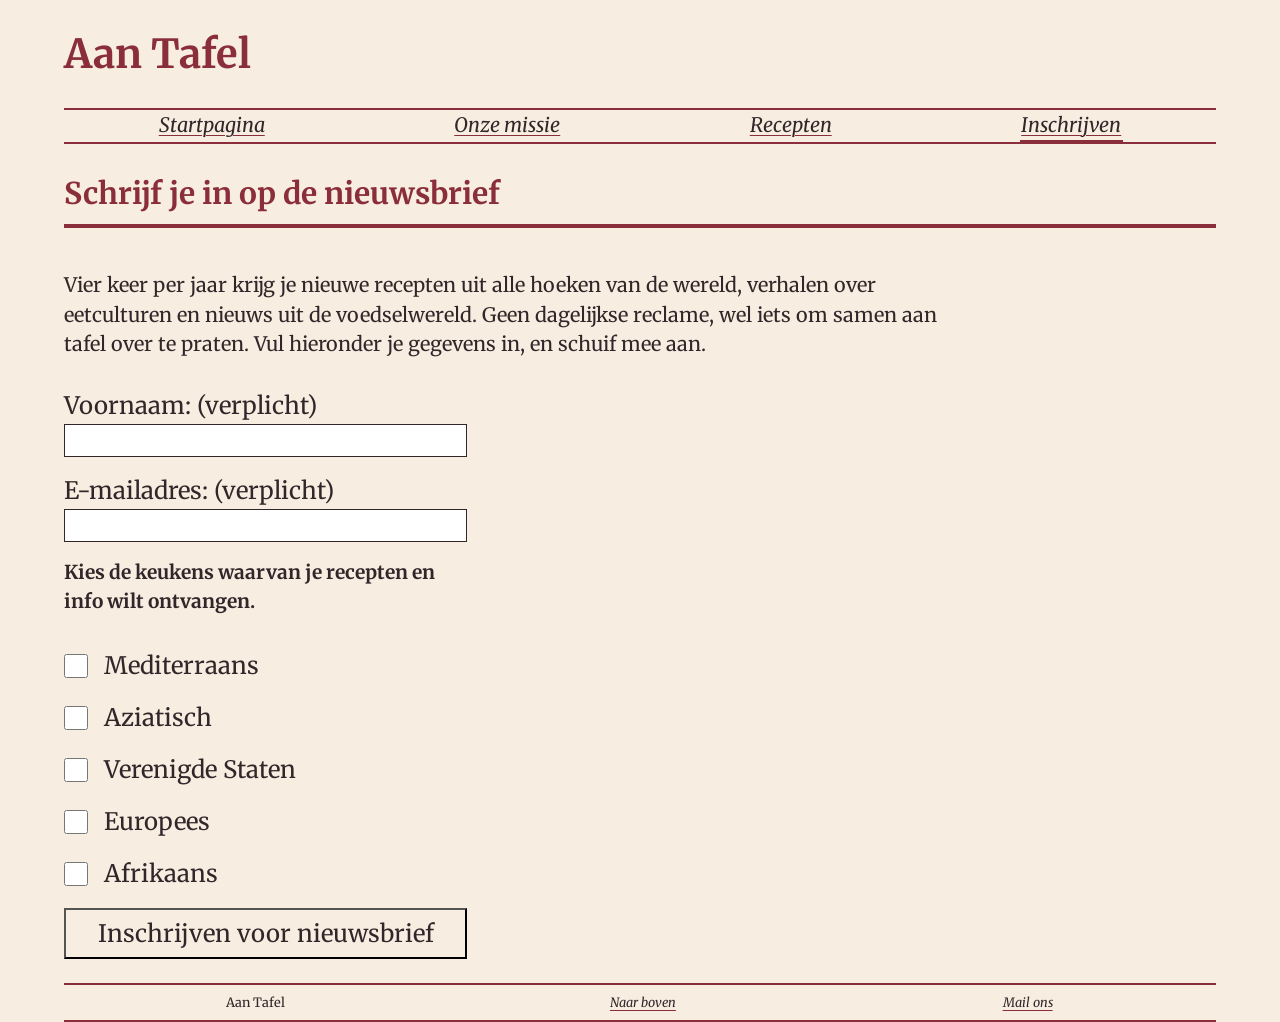
==== commit 93bd522b: "Change form layout" ====
--- a/inschrijven.html
+++ b/inschrijven.html
@@ -54,16 +54,16 @@
                     <legend>Kies de keukens waarvan je recepten en info wilt ontvangen.</legend>
 
                     <div class="checkbox-section">
+                        <input type="checkbox" id="optie-Mediterraans" name="optie-Mediterraans">
                         <label for="optie-Mediterraans">Mediterraans</label>
-                        <input type="checkbox" id="optie-Mediterraans" name="optie-Mediterraans">
+                        <input type="checkbox" id="optie-Aziatisch" name="optie-Aziatisch">
                         <label for="optie-Aziatisch">Aziatisch</label>
-                        <input type="checkbox" id="optie-Aziatisch" name="optie-Aziatisch">
+                        <input type="checkbox" id="optie-Verenigde-Staten" name="optie-Verenigde-Staten">
                         <label for="optie-Verenigde-Staten">Verenigde Staten</label>
-                        <input type="checkbox" id="optie-Verenigde-Staten" name="optie-Verenigde-Staten">
+                        <input type="checkbox" id="optie-Europees" name="optie-Europees">
                         <label for="optie-Europees">Europees</label>
-                        <input type="checkbox" id="optie-Europees" name="optie-Europees">
+                        <input type="checkbox" id="optie-Afrikaans" name="optie-Afrikaans">
                         <label for="optie-Afrikaans">Afrikaans</label>
-                        <input type="checkbox" id="optie-Afrikaans" name="optie-Afrikaans">
                     </div>
                 </fieldset>
 
--- a/style.css
+++ b/style.css
@@ -42,18 +42,15 @@
     --font-size-medium: 1.2rem;
     --font-size-regular: 1rem;
     --font-size-small: 0.8rem;
-    --font-size-a: 1rem;
     --font-max-h1: 2.5rem;
     --font-max-h2: 1.875rem;
     --font-max-h3: 1.5rem;
     --font-max-h4: 1.245rem;
     --font-max-p: 1.245rem;
-    --font-max-a: 1.245rem;
     --font-scaling-value: 1dvw;
     --special-small-margin: 0.1rem;
     --clamp-min: 0rem;
     --clamp-max: 0rem;
-    --clamp-ideal: 0rem;
 }
 
 *{
@@ -67,10 +64,8 @@
 }
 
 img, picture{
-    max-height: 100%;
     height: 100%;
     width: 100%;
-    max-width: 100%;
 }
 
 img{
@@ -85,9 +80,10 @@
     background-color: var(--background-color);
     min-height: 100dvh;
     line-height: var(--par-line-height);
-}
-
-section, article, aside, figure, main, div{
+    margin: auto;
+}
+
+section, article, figure, main, div{
     display: grid;
 }
 
@@ -96,11 +92,25 @@
 }
 
 main, header, footer{
-    width: 96dvw;
+    width: 96%;
     margin: auto;
 }
 
-section, article, aside{
+footer{
+    display: flex;
+    justify-content: space-evenly;
+    border-top: 0.15rem solid var(--primary-accent);
+    align-items: center;
+    padding-top: var(--fourth-gap);
+    padding-bottom: var(--fourth-gap);
+}
+
+/*Removes extra line height, such that the anchor aligns with the rest of the footer elements.*/
+address{
+    display: flex;
+}
+
+section, article{
     gap: var(--tertiary-gap);
 }
 
@@ -120,6 +130,11 @@
     max-width: 70ch;
 }
 
+.recipes-ul{
+    display: flex;
+    flex-flow: wrap;
+    gap: var(--tertiary-gap);
+}
 
 
 /*Text related styling*/
@@ -224,6 +239,7 @@
 
 button{
     background-color: var(--background-color);
+    margin-bottom: 1rem;
 }
 
 button:hover{
@@ -232,7 +248,9 @@
 
 a:link, a:visited{
     color: var(--text-color);
-    text-decoration: none;
+    text-underline-offset: 0.2rem;
+    text-decoration-color: var(--primary-accent);
+    text-decoration-thickness: 0.05rem;
     font-style: italic;
     margin-inline: var(--special-small-margin);
     /*Custom properties caused invisibility issues in the header on webkit (safari)*/
@@ -244,8 +262,6 @@
     text-decoration: underline solid var(--primary-accent) 0.05rem;
 }
 
-/*HEADER and FOOTER*/
-
 header nav ul{
     display: grid;
     grid-template-columns: repeat(2, 1fr);
@@ -261,22 +277,9 @@
     flex-direction: column;
 }
 
-footer{
-    display: flex;
-    justify-content: space-evenly;
-    border-top: 0.15rem solid var(--primary-accent);
-}
-
 footer p, footer a:link, footer a:visited{
     font-size: var(--font-size-small);
 }
-
-
-/*WEBPAGES*/
-
-/*HOMEPAGE*/
-
-
 
 /*BLOCKQUOTE*/
 
@@ -295,12 +298,9 @@
     text-align: center;
 }
 
-blockquote p, blockquote, figcaption, .mission, .recipe-article, form button, .subscription, form, button{
+blockquote p, blockquote, figcaption, .mission{
     margin: auto;
 }
-
-/*RECIPES PAGE*/
-
 
 /*"INSCHRIJVEN" PAGE*/
 
@@ -308,21 +308,16 @@
 form{
     display: grid;
     gap: var(--tertiary-gap);
-    width: 80dvw;
-}
-
-button{
-    width: 100%;
+    width: 80%;
 }
 
 form button{
-    width: 80%;
     padding: 0.5rem;
 }
 
 .checkbox-section{
     gap: var(--tertiary-gap);
-    grid-template-columns: max-content auto;
+    grid-template-columns: max-content max-content;
     margin-top: 1rem;
 }
 
@@ -371,7 +366,7 @@
 @media (min-width: 380px){
 
     main, header, footer{
-        width: 90dvw;
+        width: 90%;
     }
 }
 
@@ -395,7 +390,7 @@
         display: grid;
     }
 
-    img.visible-from-tablet, picture.visible-from-tablet{
+    picture.visible-from-tablet{
         display: block;
     }
 
@@ -461,7 +456,7 @@
     /*"INSCHRIJVEN" PAGE START*/
     /*I decrease the size to keep the form reasonably wide but not insanely wide as screens become bigger*/
     form{
-        width: 50dvw;
+        width: 50%;
     }
 
 }
@@ -475,7 +470,7 @@
         display: grid;
     }
 
-    picture.visible-from-desktop, img.visible-from-desktop{
+    picture.visible-from-desktop{
         display: block;
     }
 
@@ -502,10 +497,6 @@
         grid-template-rows: 1fr;
     }
 
-    .mission-tb-pics figcaption{
-        grid-area: 2 / 1 / 3 / -1;
-    }
-
     .mission{
         margin-top: 5rem;
         margin-bottom: 5rem;
@@ -532,10 +523,6 @@
         grid-area: 3 / 1 / 4 / -1;
     }
 
-    .recipe-article{
-        width: 90%;
-    }
-
     /*"RECEPTEN" END*/
 
     /*"INSCHRIJVEN" START*/
@@ -546,7 +533,7 @@
 
 
     form{
-        width: 40dvw;
+        width: 40%;
     }
 
 
@@ -573,19 +560,16 @@
 
     /*HOMEPAGE END*/
 
-    .recipe-article picture, .recipe-article img{
-        max-width: 35dvw;
+    .recipe-article img{
         max-height: 40dvh;
-        margin: auto;
     }
 
     .recipe-article figure{
-        grid-template-rows: 0.8fr 0.2fr;
-    }
-
+        grid-template-rows: 1fr 1fr auto;
+    }
 
     form{
-        width: 35dvw;
-    }
-
-}
+        width: 35%;
+    }
+
+}
